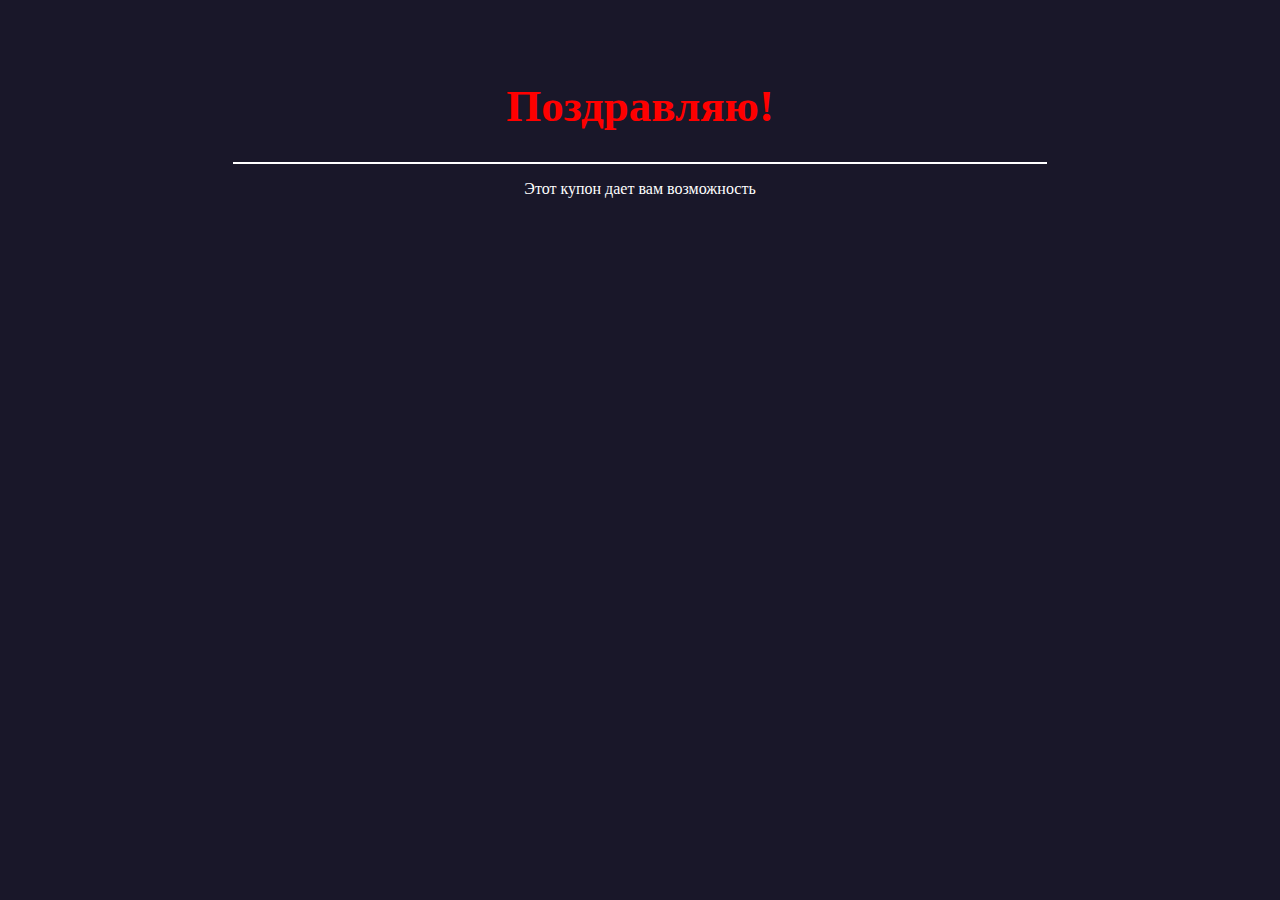
==== home.html @ c77f4b86 "index full" ====
<!DOCTYPE html>
<html lang="en">
 <head>
  <meta charset="UTF-8" />
  <meta name="viewport" content="width=device-width, initial-scale=1.0" />
  <title>Login Page</title>
  <link rel="stylesheet" href="./style.css" />
 </head>
 <body>
  <section class="header">
   <h1>Поздравляю!</h1>
   <span class="underline"></span>
   <p>Этот купон дает вам возможность</p>
  </section>
  <section class="main">
   <div id="card-container"></div>
  </section>
 </body>
 <script src="./home.js"></script>
 <!-- <body>
  <h2>Вход</h2>
  <form id="loginForm">
   <label for="username"
    >Имя:
    <input type="text" id="username" />
   </label>
   <br />
   <label for="password"
    >Пароль:
    <input type="text" id="password" />
   </label>
   <br />
   <button type="button" onclick="login()">Войти</button>
  </form>
 </body> -->
</html>
---- style.css ----
body {
 background-color: #191729;
 color: white;
}

h1 {
 font-size: 45px;
 color: red;
}

.header {
 display: flex;
 justify-content: center;
 align-items: center;
 flex-direction: column;
 margin: 50px;
}

.underline {
 width: 70%;
 background-color: white;
 height: 2px;
}

.header img {
 width: 100%;
 height: 100%;
 object-fit: cover;
}

#card-container {
 display: flex;
 align-items: center;
 justify-content: center;
 flex-wrap: wrap;
}

.login-main {
 display: flex;
 align-items: center;
 justify-content: center;
 flex-direction: column;
 height: 100vh;
}

#loginForm {
 display: flex;
 flex-direction: column;
 align-items: start;
 padding: 30px;
 gap: 10px;
 border: 1px solid;
}
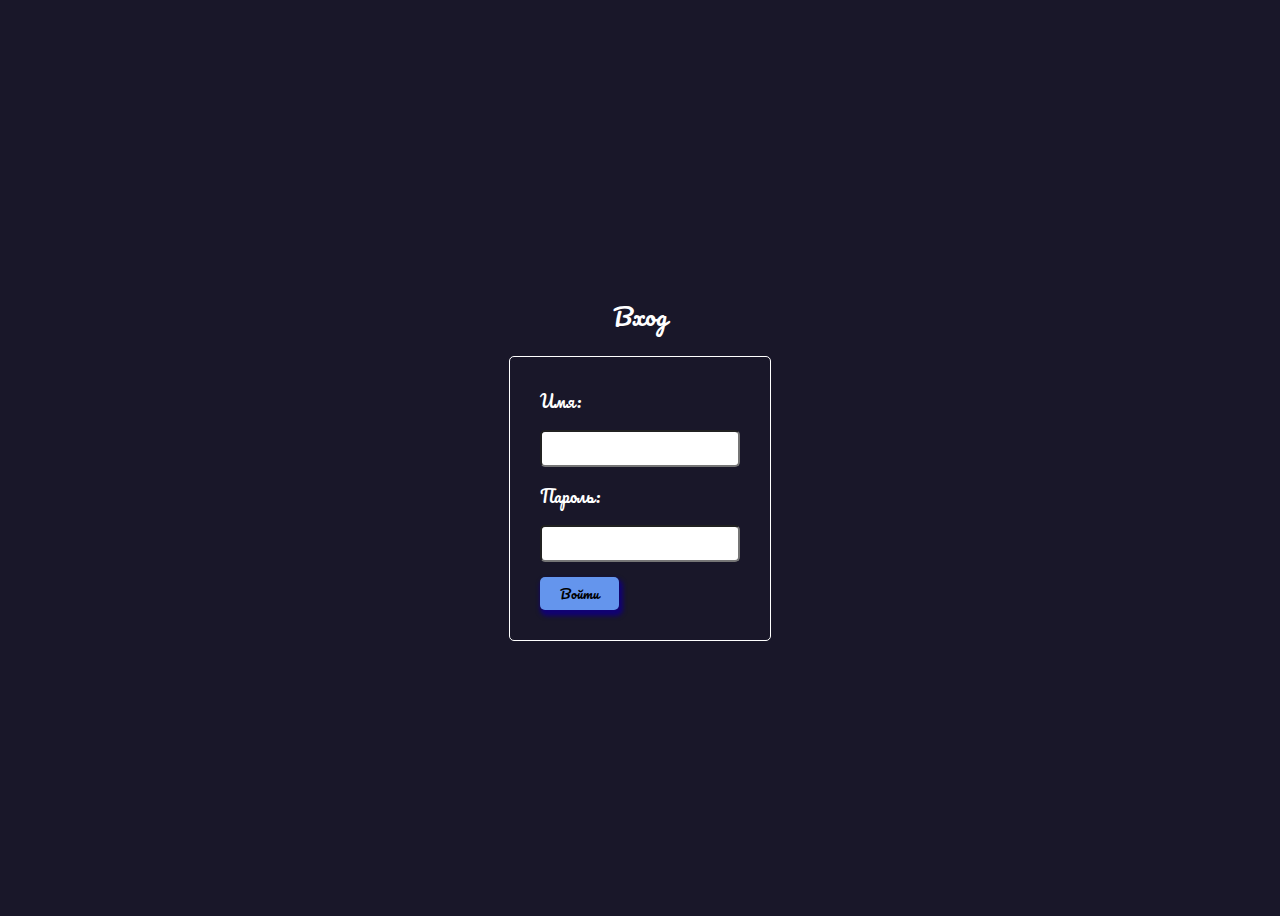
==== commit 95ca9375: "project rdy" ====
--- a/home.html
+++ b/home.html
@@ -3,34 +3,22 @@
  <head>
   <meta charset="UTF-8" />
   <meta name="viewport" content="width=device-width, initial-scale=1.0" />
-  <title>Login Page</title>
+  <title>Ваш любимый кофе</title>
   <link rel="stylesheet" href="./style.css" />
  </head>
  <body>
   <section class="header">
+   <img class="serp left" src="./image/serp.png" alt="" />
+   <img class="serp right" src="./image/serp.png" alt="" />
    <h1>Поздравляю!</h1>
    <span class="underline"></span>
-   <p>Этот купон дает вам возможность</p>
+   <p class="text-common">
+    Этот купон дает вам возможность получить ваш латте -<span> бесплатно </span>
+   </p>
   </section>
   <section class="main">
    <div id="card-container"></div>
   </section>
  </body>
  <script src="./home.js"></script>
- <!-- <body>
-  <h2>Вход</h2>
-  <form id="loginForm">
-   <label for="username"
-    >Имя:
-    <input type="text" id="username" />
-   </label>
-   <br />
-   <label for="password"
-    >Пароль:
-    <input type="text" id="password" />
-   </label>
-   <br />
-   <button type="button" onclick="login()">Войти</button>
-  </form>
- </body> -->
 </html>
--- a/style.css
+++ b/style.css
@@ -1,10 +1,19 @@
+@import url("https://fonts.googleapis.com/css2?family=Pacifico&display=swap");
+
+* {
+ font-family: "Pacifico", cursive;
+ font-weight: 400;
+ font-style: normal;
+}
+
 body {
+ position: relative;
  background-color: #191729;
  color: white;
 }
 
 h1 {
- font-size: 45px;
+ font-size: 65px;
  color: red;
 }
 
@@ -13,7 +22,31 @@
  justify-content: center;
  align-items: center;
  flex-direction: column;
- margin: 50px;
+ margin: 0px;
+}
+.serp {
+ position: absolute;
+ top: 0;
+ width: 140px;
+}
+
+.left {
+ transform: rotate(145deg);
+ left: 0;
+}
+.right {
+ transform: rotate(-145deg);
+ right: 0;
+}
+
+.header p {
+ font-size: 30px;
+ text-align: center;
+}
+
+.text-common span {
+ color: red;
+ text-transform: uppercase;
 }
 
 .underline {
@@ -22,7 +55,7 @@
  height: 2px;
 }
 
-.header img {
+.main img {
  width: 100%;
  height: 100%;
  object-fit: cover;
@@ -33,6 +66,20 @@
  align-items: center;
  justify-content: center;
  flex-wrap: wrap;
+ margin: auto;
+ max-width: 900px;
+}
+
+button {
+ box-shadow: 2px 4px 4px 2px rgb(17, 2, 115);
+ padding: 5px 20px;
+ background-color: cornflowerblue;
+ border-radius: 5px;
+ border: none;
+}
+
+button:hover {
+ background-color: rgb(116, 159, 239);
 }
 
 .login-main {
@@ -48,6 +95,22 @@
  flex-direction: column;
  align-items: start;
  padding: 30px;
- gap: 10px;
+ gap: 15px;
  border: 1px solid;
+ border-radius: 5px;
 }
+
+#loginForm input {
+ padding: 5px;
+ border-radius: 5px;
+ outline: none;
+}
+@media (max-width: 375px) {
+ h1 {
+  font-size: 44px;
+ }
+
+ .header p {
+  font-size: 24px;
+ }
+}
